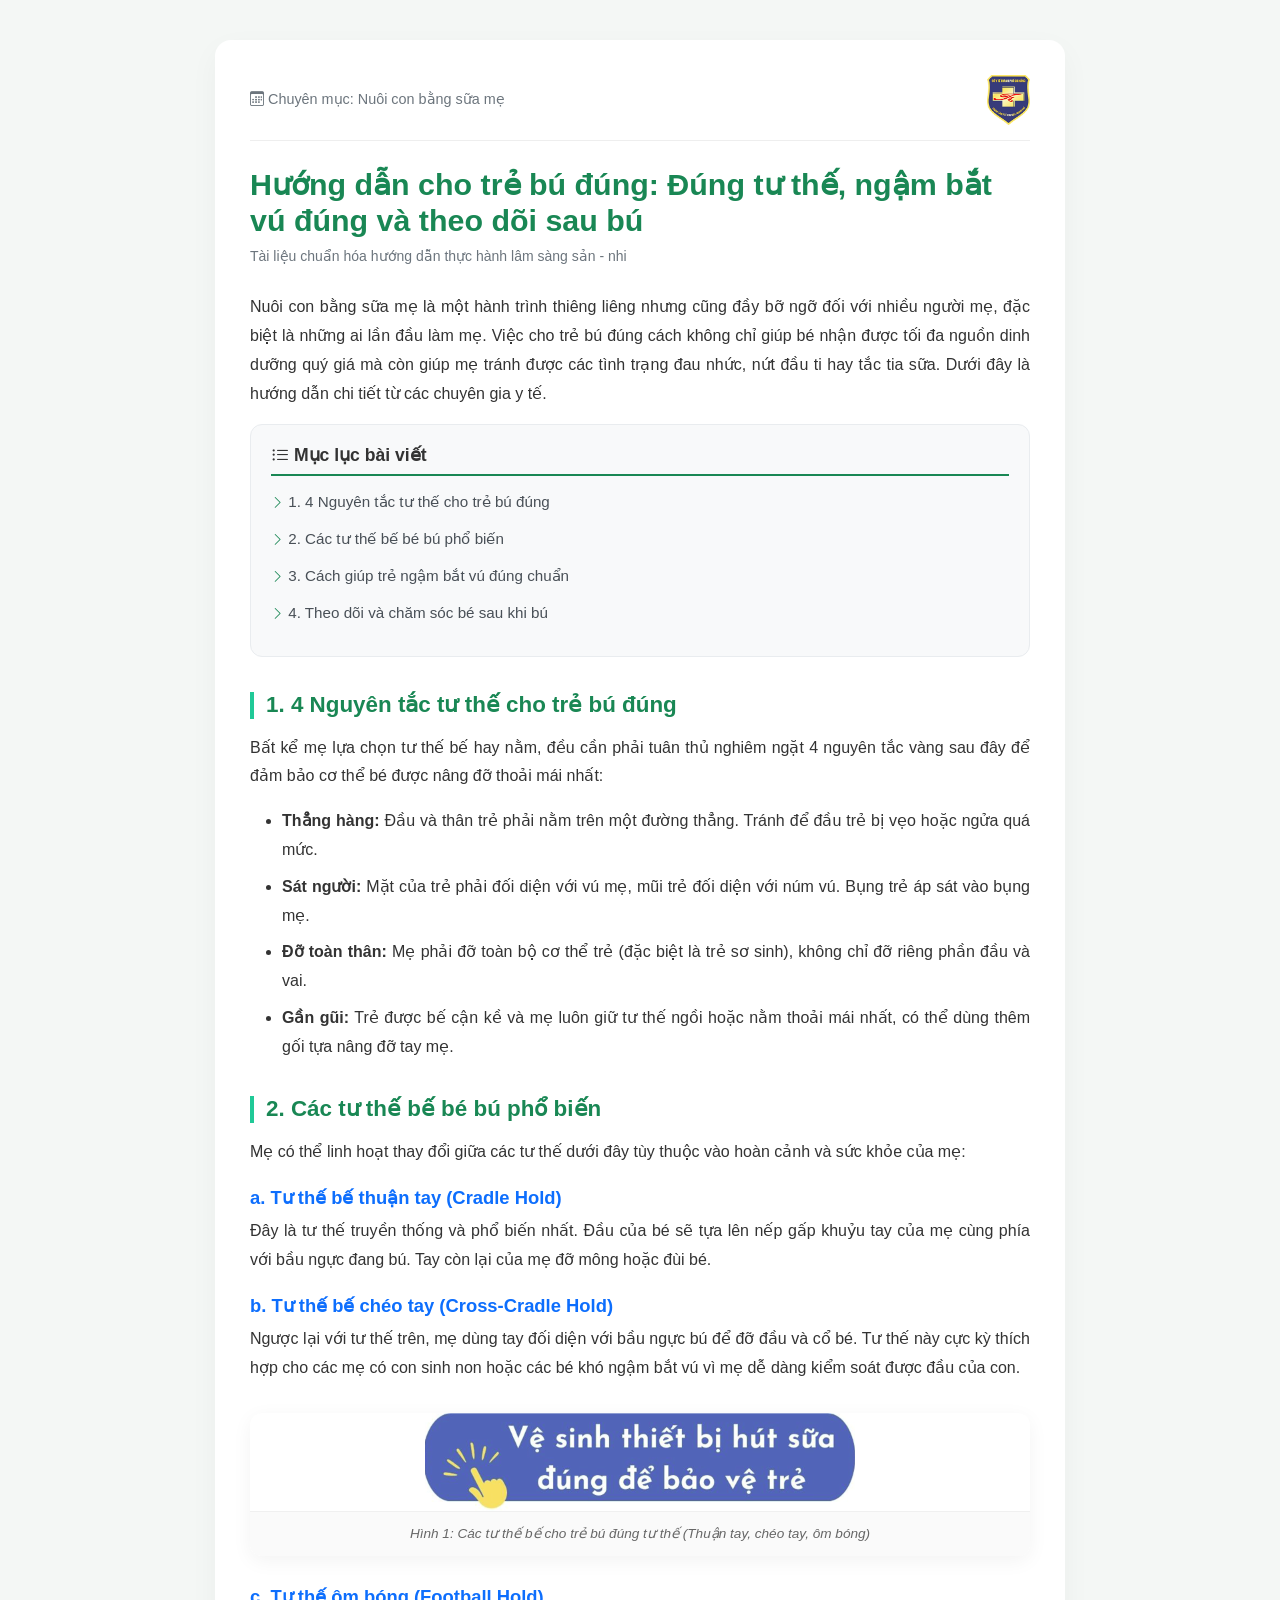
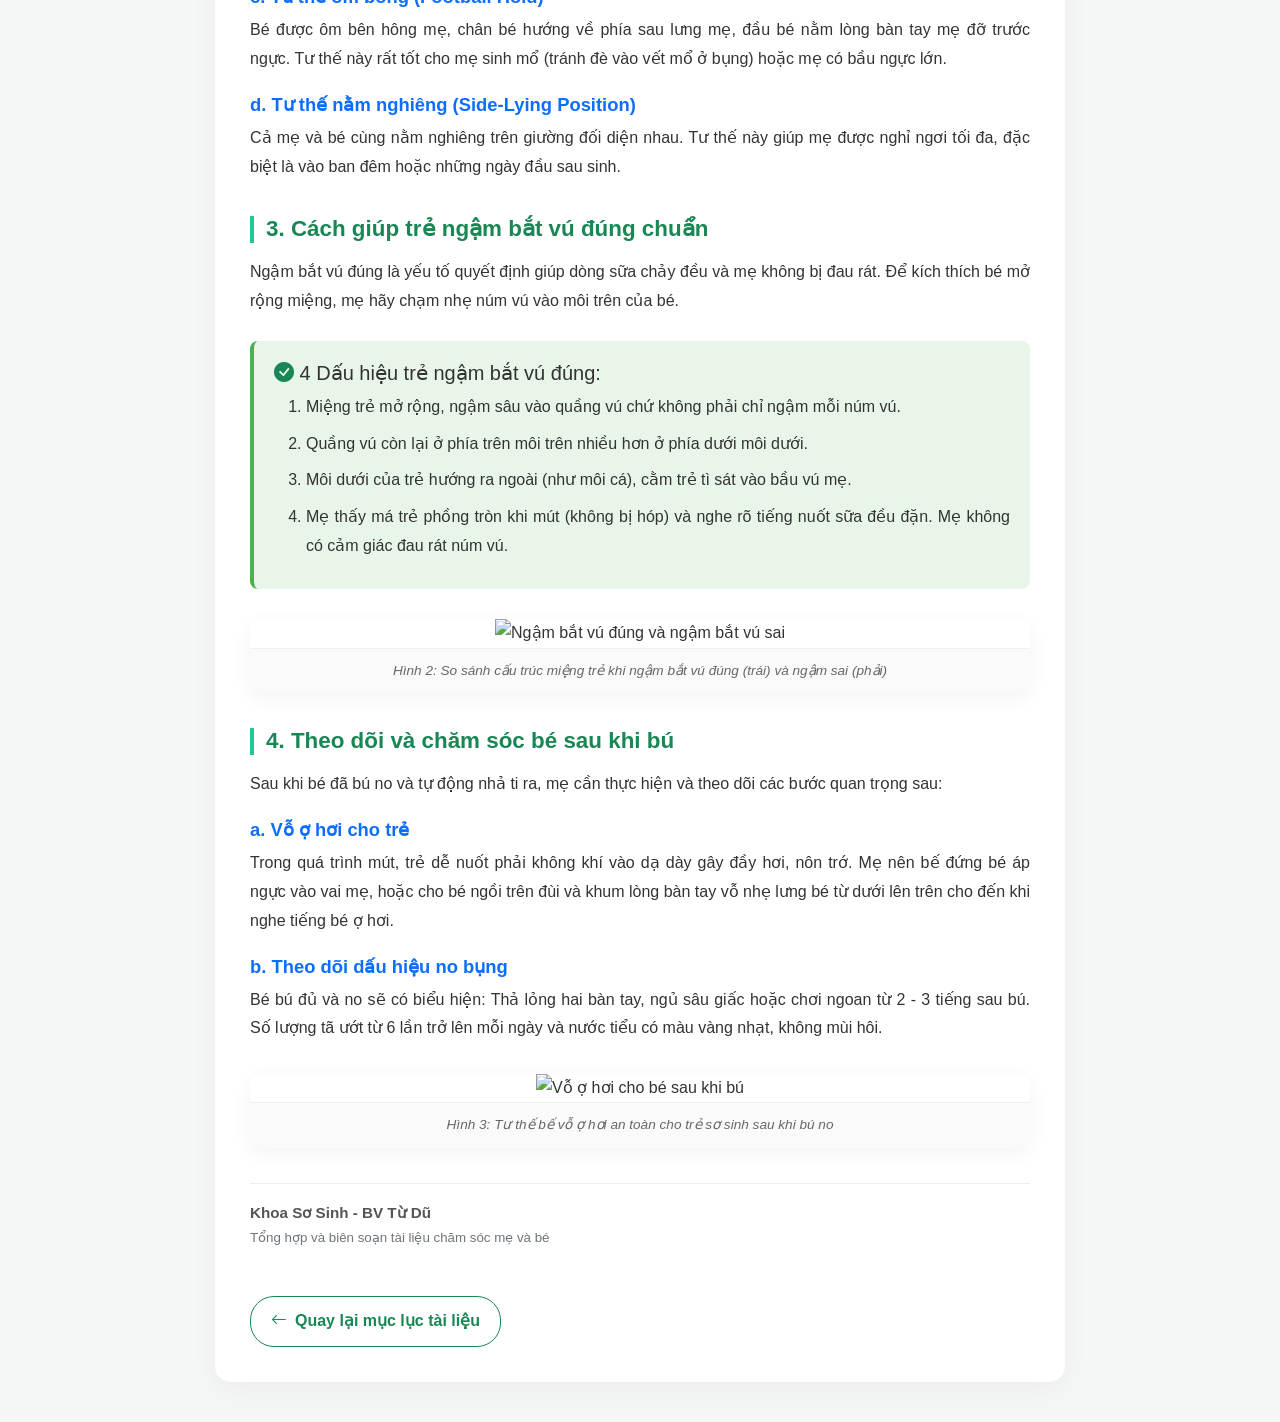
==== huong_dan_cho_be_bu_dung_tu_the.html @ 4e61cb0b "Add files via upload" ====
<!DOCTYPE html>
<html lang="vi">
<head>
    <meta charset="UTF-8">
    <meta name="viewport" content="width=device-width, initial-scale=1.0">
    <title>Hướng dẫn cho trẻ bú đúng: Tư thế, Ngậm bắt vú và Theo dõi sau bú</title>
    <link rel="stylesheet" href="assets/css/bootstrap.min.css">
    <link rel="stylesheet" href="https://cdn.jsdelivr.net/npm/bootstrap-icons@1.11.0/font/bootstrap-icons.css">
    <style>
        /* Hiệu ứng cuộn mượt mà toàn trang */
        html {
            scroll-behavior: smooth;
        }
        
        body { 
            font-family: 'Segoe UI', Tahoma, Geneva, Verdana, sans-serif; 
            line-height: 1.8; 
            color: #333; 
            background-color: #f4f7f5; 
        }

        /* Khung bài viết với hiệu ứng xuất hiện nhẹ nhàng khi tải trang */
        .article-container { 
            max-width: 850px; 
            margin: 40px auto; 
            background: #fff; 
            padding: 35px; 
            border-radius: 16px; 
            box-shadow: 0 10px 30px rgba(0,0,0,0.04); 
            animation: fadeInUp 0.8s ease-in-out;
        }

        /* Logic hiển thị Logo */
        .brand-header {
            display: flex;
            align-items: center;
            justify-content: space-between;
            margin-bottom: 25px;
            padding-bottom: 15px;
            border-bottom: 1px solid #eee;
        }
        .brand-logo {
            height: 50px; /* Định kích thước chuẩn cho logo */
            width: auto;
            object-fit: contain;
            transition: transform 0.3s ease;
        }
        .brand-logo:hover {
            transform: scale(1.05); /* Hiệu ứng phóng to nhẹ khi di chuột vào logo */
        }
        .date { 
            color: #6c757d; 
            font-size: 0.9rem; 
            margin-bottom: 0;
        }
        
        h1 { color: #198754; font-size: 1.9rem; font-weight: 700; margin-bottom: 5px; }
        
        /* Khối mục lục tối giản */
        .table-of-contents { 
            background-color: #f8f9fa; 
            border: 1px solid #e9ecef; 
            border-radius: 12px; 
            padding: 20px; 
            margin-bottom: 30px; 
            transition: all 0.3s ease;
        }
        .table-of-contents:hover {
            box-shadow: 0 5px 15px rgba(0,0,0,0.02);
            border-color: #198754;
        }
        .table-of-contents h4 { color: #333; font-size: 1.1rem; font-weight: bold; border-bottom: 2px solid #198754; padding-bottom: 8px; margin-bottom: 12px; }
        .table-of-contents ul { list-style-type: none; padding-left: 0; margin-bottom: 0; }
        .table-of-contents li { margin-bottom: 8px; }
        .table-of-contents a { 
            color: #495057; 
            text-decoration: none; 
            display: inline-block;
            transition: all 0.2s ease; 
            font-size: 0.95rem; 
        }
        /* Hiệu ứng khi di chuột vào mục lục */
        .table-of-contents a:hover { 
            color: #198754; 
            transform: translateX(5px); 
        }
        
        h2 { color: #198754; font-size: 1.4rem; font-weight: 600; margin-top: 35px; margin-bottom: 15px; border-left: 4px solid #20c997; padding-left: 12px; }
        h3 { color: #0d6efd; font-size: 1.15rem; font-weight: 600; margin-top: 20px; }
        p, li { text-align: justify; }
        ul, ol { margin-bottom: 20px; }
        li { margin-bottom: 8px; }
        
        /* Khung chứa ảnh mượt mà */
        .img-container { 
            text-align: center; 
            margin: 30px 0; 
            overflow: hidden;
            border-radius: 12px;
            box-shadow: 0 5px 20px rgba(0,0,0,0.05);
            background: #fff;
        }
        .img-container img { 
            max-width: 100%; 
            height: auto; 
            transition: transform 0.5s ease;
        }
        /* Hiệu ứng zoom ảnh mượt (Ken Burns nhẹ) khi rê chuột */
        .img-container:hover img {
            transform: scale(1.03);
        }
        .img-caption { 
            font-size: 0.85rem; 
            color: #666; 
            font-style: italic; 
            padding: 10px 15px;
            background: #fafafa;
            border-top: 1px solid #f0f0f0;
        }
        
        .highlight-box { 
            background-color: #e8f5e9; 
            border-left: 4px solid #4caf50; 
            padding: 20px; 
            border-radius: 8px; 
            margin: 25px 0; 
        }
        .author-text { text-align: right; font-weight: bold; color: #555; margin-top: 35px; font-size: 0.95rem; border-top: 1px solid #eee; padding-top: 15px; }
        
        .btn-back { 
            display: inline-flex; 
            align-items: center; 
            gap: 8px; 
            color: #198754; 
            text-decoration: none; 
            font-weight: 600; 
            margin-top: 30px; 
            padding: 10px 20px; 
            border: 1px solid #198754; 
            border-radius: 24px; 
            transition: all 0.3s ease; 
        }
        .btn-back:hover { 
            background-color: #198754; 
            color: #fff; 
            box-shadow: 0 4px 12px rgba(25, 135, 84, 0.2);
        }

        /* Định nghĩa hiệu ứng Fade In khi tải trang */
        @keyframes fadeInUp {
            from {
                opacity: 0;
                transform: translateY(20px);
            }
            to {
                opacity: 1;
                transform: translateY(0);
            }
        }

        /* Lớp CSS phục vụ hiệu ứng cuộn xuất hiện (Scroll-reveal) */
        .reveal {
            opacity: 0;
            transform: translateY(30px);
            transition: all 0.8s ease;
        }
        .reveal.active {
            opacity: 1;
            transform: translateY(0);
        }
    </style>
</head>
<body>

    <div class="container">
        <div class="article-container">
            
            <div class="brand-header">
                <div class="date"><i class="bi bi-calendar3"></i> Chuyên mục: Nuôi con bằng sữa mẹ</div>
                <img src="image/logo.png" alt="Logo" class="brand-logo">
            </div>

            <h1>Hướng dẫn cho trẻ bú đúng: Đúng tư thế, ngậm bắt vú đúng và theo dõi sau bú</h1>
            <p class="text-muted small mb-4">Tài liệu chuẩn hóa hướng dẫn thực hành lâm sàng sản - nhi</p>

            <p>Nuôi con bằng sữa mẹ là một hành trình thiêng liêng nhưng cũng đầy bỡ ngỡ đối với nhiều người mẹ, đặc biệt là những ai lần đầu làm mẹ. Việc cho trẻ bú đúng cách không chỉ giúp bé nhận được tối đa nguồn dinh dưỡng quý giá mà còn giúp mẹ tránh được các tình trạng đau nhức, nứt đầu ti hay tắc tia sữa. Dưới đây là hướng dẫn chi tiết từ các chuyên gia y tế.</p>

            <div class="table-of-contents">
                <h4><i class="bi bi-list-ul"></i> Mục lục bài viết</h4>
                <ul>
                    <li><a href="#dung-tu-the"><i class="bi bi-chevron-right text-success small"></i> 1. 4 Nguyên tắc tư thế cho trẻ bú đúng</a></li>
                    <li><a href="#cac-tu-the-pho-bien"><i class="bi bi-chevron-right text-success small"></i> 2. Các tư thế bế bé bú phổ biến</a></li>
                    <li><a href="#ngam-bat-vu"><i class="bi bi-chevron-right text-success small"></i> 3. Cách giúp trẻ ngậm bắt vú đúng chuẩn</a></li>
                    <li><a href="#theo-doi-sau-bu"><i class="bi bi-chevron-right text-success small"></i> 4. Theo dõi và chăm sóc bé sau khi bú</a></li>
                </ul>
            </div>

            <div class="reveal">
                <h2 id="dung-tu-the">1. 4 Nguyên tắc tư thế cho trẻ bú đúng</h2>
                <p>Bất kể mẹ lựa chọn tư thế bế hay nằm, đều cần phải tuân thủ nghiêm ngặt 4 nguyên tắc vàng sau đây để đảm bảo cơ thể bé được nâng đỡ thoải mái nhất:</p>
                <ul>
                    <li><strong>Thẳng hàng:</strong> Đầu và thân trẻ phải nằm trên một đường thẳng. Tránh để đầu trẻ bị vẹo hoặc ngửa quá mức.</li>
                    <li><strong>Sát người:</strong> Mặt của trẻ phải đối diện với vú mẹ, mũi trẻ đối diện với núm vú. Bụng trẻ áp sát vào bụng mẹ.</li>
                    <li><strong>Đỡ toàn thân:</strong> Mẹ phải đỡ toàn bộ cơ thể trẻ (đặc biệt là trẻ sơ sinh), không chỉ đỡ riêng phần đầu và vai.</li>
                    <li><strong>Gần gũi:</strong> Trẻ được bế cận kề và mẹ luôn giữ tư thế ngồi hoặc nằm thoải mái nhất, có thể dùng thêm gối tựa nâng đỡ tay mẹ.</li>
                </ul>
            </div>

            <div class="reveal">
                <h2 id="cac-tu-the-pho-bien">2. Các tư thế bế bé bú phổ biến</h2>
                <p>Mẹ có thể linh hoạt thay đổi giữa các tư thế dưới đây tùy thuộc vào hoàn cảnh và sức khỏe của mẹ:</p>
                
                <h3>a. Tư thế bế thuận tay (Cradle Hold)</h3>
                <p>Đây là tư thế truyền thống và phổ biến nhất. Đầu của bé sẽ tựa lên nếp gấp khuỷu tay của mẹ cùng phía với bầu ngực đang bú. Tay còn lại của mẹ đỡ mông hoặc đùi bé.</p>

                <h3>b. Tư thế bế chéo tay (Cross-Cradle Hold)</h3>
                <p>Ngược lại với tư thế trên, mẹ dùng tay đối diện với bầu ngực bú để đỡ đầu và cổ bé. Tư thế này cực kỳ thích hợp cho các mẹ có con sinh non hoặc các bé khó ngậm bắt vú vì mẹ dễ dàng kiểm soát được đầu của con.</p>
            </div>

            <div class="img-container reveal">
                <img src="image/img-14.jpg" alt="Các tư thế cho bé bú đúng cách">
                <div class="img-caption">Hình 1: Các tư thế bế cho trẻ bú đúng tư thế (Thuận tay, chéo tay, ôm bóng)</div>
            </div>

            <div class="reveal">
                <h3>c. Tư thế ôm bóng (Football Hold)</h3>
                <p>Bé được ôm bên hông mẹ, chân bé hướng về phía sau lưng mẹ, đầu bé nằm lòng bàn tay mẹ đỡ trước ngực. Tư thế này rất tốt cho mẹ sinh mổ (tránh đè vào vết mổ ở bụng) hoặc mẹ có bầu ngực lớn.</p>

                <h3>d. Tư thế nằm nghiêng (Side-Lying Position)</h3>
                <p>Cả mẹ và bé cùng nằm nghiêng trên giường đối diện nhau. Tư thế này giúp mẹ được nghỉ ngơi tối đa, đặc biệt là vào ban đêm hoặc những ngày đầu sau sinh.</p>
            </div>


            <div class="reveal">
                <h2 id="ngam-bat-vu">3. Cách giúp trẻ ngậm bắt vú đúng chuẩn</h2>
                <p>Ngậm bắt vú đúng là yếu tố quyết định giúp dòng sữa chảy đều và mẹ không bị đau rát. Để kích thích bé mở rộng miệng, mẹ hãy chạm nhẹ núm vú vào môi trên của bé.</p>
                
                <div class="highlight-box">
                    <h5><i class="bi bi-check-circle-fill text-success"></i> 4 Dấu hiệu trẻ ngậm bắt vú đúng:</h5>
                    <ol class="mb-0">
                        <li>Miệng trẻ mở rộng, ngậm sâu vào quầng vú chứ không phải chỉ ngậm mỗi núm vú.</li>
                        <li>Quầng vú còn lại ở phía trên môi trên nhiều hơn ở phía dưới môi dưới.</li>
                        <li>Môi dưới của trẻ hướng ra ngoài (như môi cá), cằm trẻ tì sát vào bầu vú mẹ.</li>
                        <li>Mẹ thấy má trẻ phồng tròn khi mút (không bị hóp) và nghe rõ tiếng nuốt sữa đều đặn. Mẹ không có cảm giác đau rát núm vú.</li>
                    </ol>
                </div>
            </div>

            <div class="img-container reveal">
                <img src="image/img-15.jpg" alt="Ngậm bắt vú đúng và ngậm bắt vú sai">
                <div class="img-caption">Hình 2: So sánh cấu trúc miệng trẻ khi ngậm bắt vú đúng (trái) và ngậm sai (phải)</div>
            </div>


            <div class="reveal">
                <h2 id="theo-doi-sau-bu">4. Theo dõi và chăm sóc bé sau khi bú</h2>
                <p>Sau khi bé đã bú no và tự động nhả ti ra, mẹ cần thực hiện và theo dõi các bước quan trọng sau:</p>
                
                <h3>a. Vỗ ợ hơi cho trẻ</h3>
                <p>Trong quá trình mút, trẻ dễ nuốt phải không khí vào dạ dày gây đầy hơi, nôn trớ. Mẹ nên bế đứng bé áp ngực vào vai mẹ, hoặc cho bé ngồi trên đùi và khum lòng bàn tay vỗ nhẹ lưng bé từ dưới lên trên cho đến khi nghe tiếng bé ợ hơi.</p>

                <h3>b. Theo dõi dấu hiệu no bụng</h3>
                <p>Bé bú đủ và no sẽ có biểu hiện: Thả lỏng hai bàn tay, ngủ sâu giấc hoặc chơi ngoan từ 2 - 3 tiếng sau bú. Số lượng tã ướt từ 6 lần trở lên mỗi ngày và nước tiểu có màu vàng nhạt, không mùi hôi.</p>
            </div>

            <div class="img-container reveal">
                <img src="image/img-16.jpg" alt="Vỗ ợ hơi cho bé sau khi bú">
                <div class="img-caption">Hình 3: Tư thế bế vỗ ợ hơi an toàn cho trẻ sơ sinh sau khi bú no</div>
            </div>

            <div class="author-text reveal">
                <p class="mb-0">Khoa Sơ Sinh - BV Từ Dũ</p>
                <p class="text-muted small fw-normal">Tổng hợp và biên soạn tài liệu chăm sóc mẹ và bé</p>
            </div>

            <div class="reveal">
                <a href="index.html" class="btn-back">
                    <i class="bi bi-arrow-left"></i> Quay lại mục lục tài liệu
                </a>
            </div>

        </div>
    </div>

    <script src="assets/js/bootstrap.bundle.min.js"></script>
    
    <script>
        document.addEventListener("DOMContentLoaded", function() {
            // Hàm xử lý kiểm tra vị trí để kích hoạt hiệu ứng Reveal khi cuộn
            function revealOnScroll() {
                var reveals = document.querySelectorAll(".reveal");
                for (var i = 0; i < reveals.length; i++) {
                    var windowHeight = window.innerHeight;
                    var elementTop = reveals[i].getBoundingClientRect().top;
                    var elementVisible = 100; // Khoảng cách pixel kích hoạt hiệu ứng sớm trước khi cuộn đến

                    if (elementTop < windowHeight - elementVisible) {
                        reveals[i].classList.add("active");
                    }
                }
            }

            // Đăng ký sự kiện cuộn màn hình
            window.addEventListener("scroll", revealOnScroll);
            
            // Kích hoạt chạy lần đầu để hiển thị phần nội dung trên cùng luôn mà không cần cuộn
            revealOnScroll();
        });
    </script>
</body>
</html>
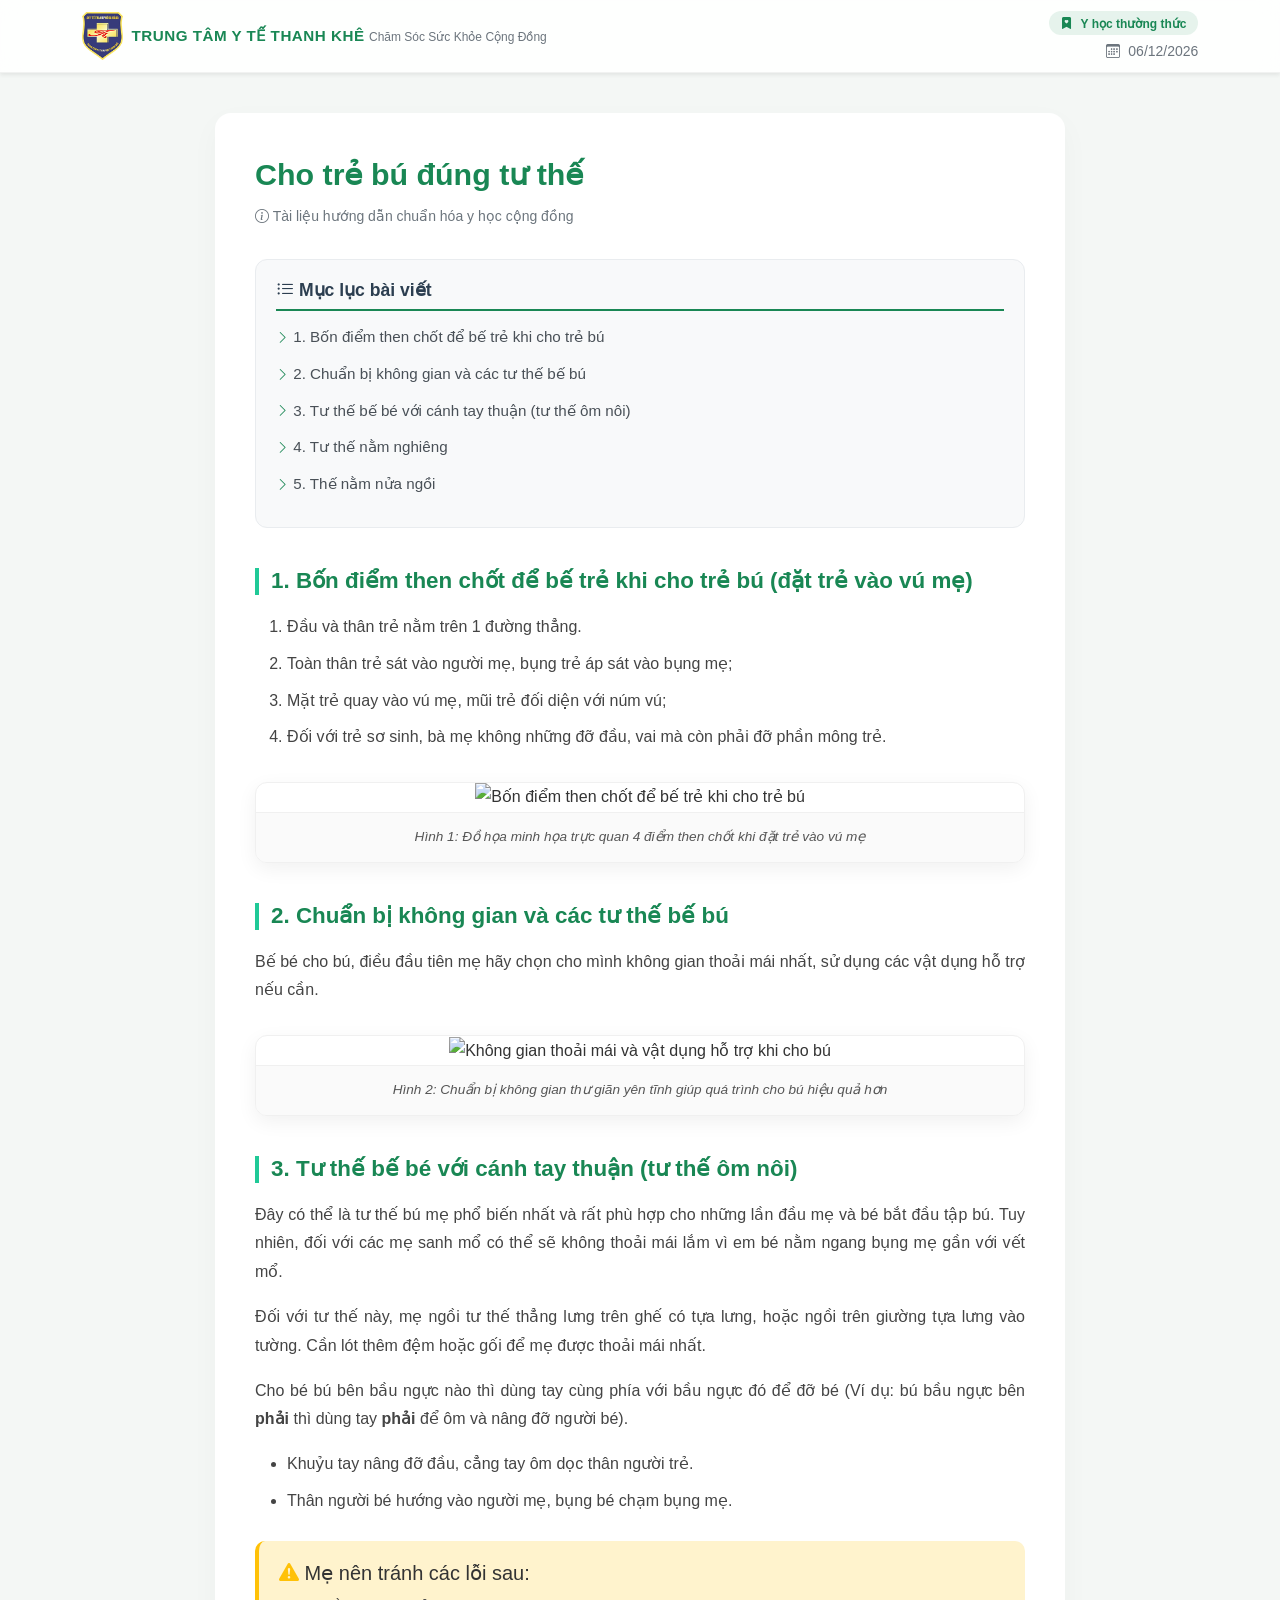
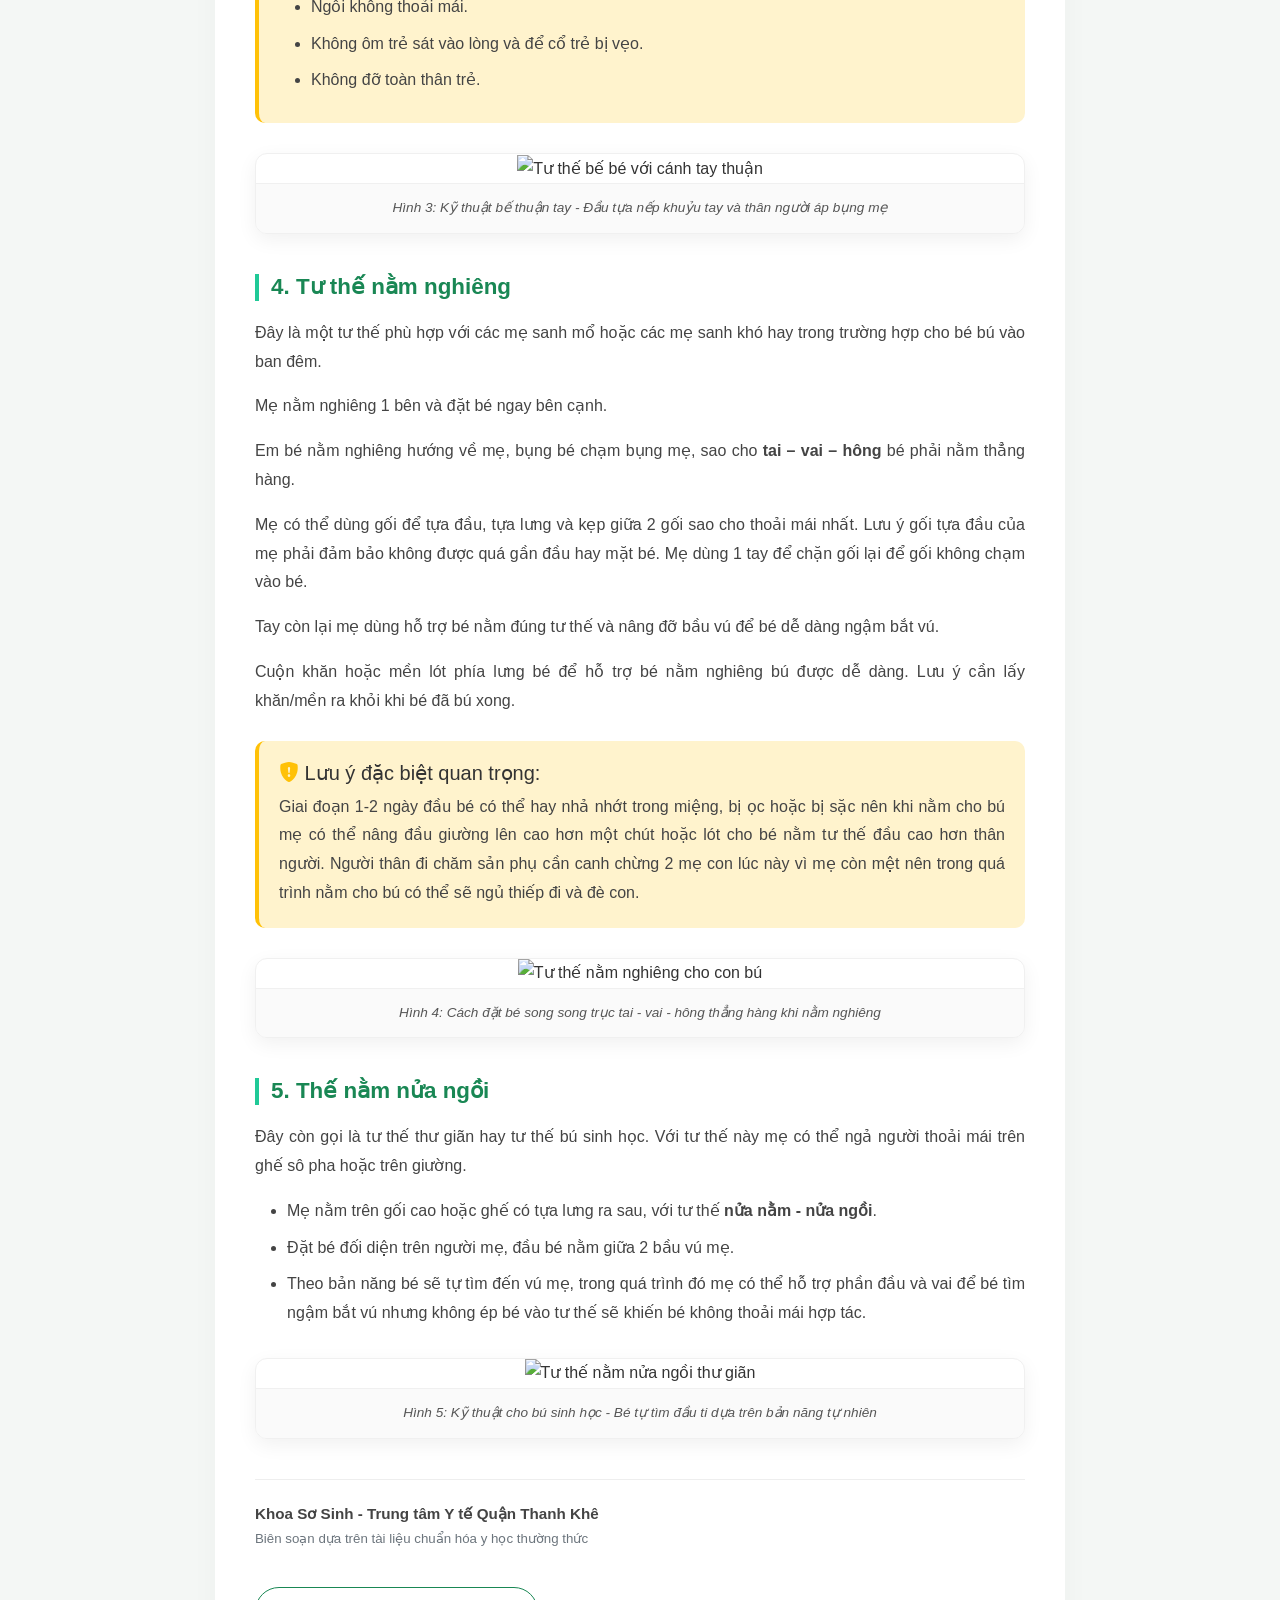
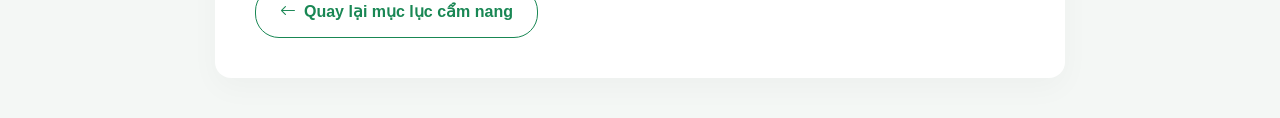
==== commit 7d4bce21: "xxx" ====
--- a/huong_dan_cho_be_bu_dung_tu_the.html
+++ b/huong_dan_cho_be_bu_dung_tu_the.html
@@ -19,57 +19,96 @@
             background-color: #f4f7f5; 
         }
 
-        /* Khung bài viết với hiệu ứng xuất hiện nhẹ nhàng khi tải trang */
+        /* --- CẤU HÌNH HEADER TOP PAGE UYỂN CHUYỂN --- */
+        .custom-header {
+            background-color: rgba(255, 255, 255, 0.9);
+            backdrop-filter: blur(10px);
+            -webkit-backdrop-filter: blur(10px);
+            border-bottom: 1px solid rgba(0, 0, 0, 0.05);
+            z-index: 1020;
+            transition: all 0.3s cubic-bezier(0.25, 0.8, 0.25, 1);
+        }
+
+        .custom-header.scrolled {
+            padding-top: 2px !important;
+            padding-bottom: 2px !important;
+            box-shadow: 0 4px 20px rgba(0, 0, 0, 0.08) !important;
+            background-color: rgba(255, 255, 255, 0.95);
+        }
+
+        .reading-progress-bar {
+            position: absolute;
+            bottom: 0;
+            left: 0;
+            height: 3px;
+            background: linear-gradient(90deg, #20c997, #198754);
+            width: 0%;
+            transition: width 0.1s linear;
+        }
+
+        .main-logo-top {
+            height: 48px;
+            width: auto;
+            object-fit: contain;
+            transition: all 0.4s cubic-bezier(0.175, 0.885, 0.32, 1.275);
+        }
+
+        .main-logo-top:hover {
+            transform: scale(1.08) rotate(3deg);
+        }
+
+        .brand-text-group {
+            display: flex;
+            flex-direction: column;
+            line-height: 1.2;
+        }
+
+        .brand-title-top {
+            font-size: 0.95rem;
+            font-weight: 700;
+            color: #198754;
+            letter-spacing: 0.5px;
+        }
+
+        .brand-subtitle-top {
+            font-size: 0.75rem;
+            color: #6c757d;
+        }
+
+        .bg-success-soft {
+            background-color: rgba(25, 135, 84, 0.1);
+            font-weight: 600;
+            padding: 6px 12px;
+            border-radius: 30px;
+        }
+
+        /* --- KHUNG BÀI VIẾT CHÍNH --- */
         .article-container { 
             max-width: 850px; 
             margin: 40px auto; 
             background: #fff; 
-            padding: 35px; 
+            padding: 40px; 
             border-radius: 16px; 
-            box-shadow: 0 10px 30px rgba(0,0,0,0.04); 
+            box-shadow: 0 10px 30px rgba(0,0,0,0.03); 
             animation: fadeInUp 0.8s ease-in-out;
         }
-
-        /* Logic hiển thị Logo */
-        .brand-header {
-            display: flex;
-            align-items: center;
-            justify-content: space-between;
-            margin-bottom: 25px;
-            padding-bottom: 15px;
-            border-bottom: 1px solid #eee;
-        }
-        .brand-logo {
-            height: 50px; /* Định kích thước chuẩn cho logo */
-            width: auto;
-            object-fit: contain;
-            transition: transform 0.3s ease;
-        }
-        .brand-logo:hover {
-            transform: scale(1.05); /* Hiệu ứng phóng to nhẹ khi di chuột vào logo */
-        }
-        .date { 
-            color: #6c757d; 
-            font-size: 0.9rem; 
-            margin-bottom: 0;
-        }
-        
-        h1 { color: #198754; font-size: 1.9rem; font-weight: 700; margin-bottom: 5px; }
-        
-        /* Khối mục lục tối giản */
+        
+        h1 { color: #198754; font-size: 1.9rem; font-weight: 700; margin-bottom: 8px; line-height: 1.4; }
+        
+        /* Khung mục lục (TOC) tinh tế */
         .table-of-contents { 
             background-color: #f8f9fa; 
             border: 1px solid #e9ecef; 
             border-radius: 12px; 
             padding: 20px; 
-            margin-bottom: 30px; 
+            margin: 30px 0; 
             transition: all 0.3s ease;
         }
         .table-of-contents:hover {
-            box-shadow: 0 5px 15px rgba(0,0,0,0.02);
             border-color: #198754;
-        }
-        .table-of-contents h4 { color: #333; font-size: 1.1rem; font-weight: bold; border-bottom: 2px solid #198754; padding-bottom: 8px; margin-bottom: 12px; }
+            box-shadow: 0 5px 15px rgba(25, 135, 84, 0.05);
+        }
+        .table-of-contents h4 { color: #2c3e50; font-size: 1.1rem; font-weight: 700; border-bottom: 2px solid #198754; padding-bottom: 8px; margin-bottom: 12px; }
         .table-of-contents ul { list-style-type: none; padding-left: 0; margin-bottom: 0; }
         .table-of-contents li { margin-bottom: 8px; }
         .table-of-contents a { 
@@ -79,53 +118,54 @@
             transition: all 0.2s ease; 
             font-size: 0.95rem; 
         }
-        /* Hiệu ứng khi di chuột vào mục lục */
         .table-of-contents a:hover { 
             color: #198754; 
             transform: translateX(5px); 
         }
         
-        h2 { color: #198754; font-size: 1.4rem; font-weight: 600; margin-top: 35px; margin-bottom: 15px; border-left: 4px solid #20c997; padding-left: 12px; }
-        h3 { color: #0d6efd; font-size: 1.15rem; font-weight: 600; margin-top: 20px; }
-        p, li { text-align: justify; }
+        h2 { color: #198754; font-size: 1.4rem; font-weight: 600; margin-top: 40px; margin-bottom: 18px; border-left: 4px solid #20c997; padding-left: 12px; }
+        h3 { color: #0d6efd; font-size: 1.15rem; font-weight: 600; margin-top: 25px; margin-bottom: 12px; }
+        p, li { text-align: justify; color: #444; }
         ul, ol { margin-bottom: 20px; }
         li { margin-bottom: 8px; }
         
-        /* Khung chứa ảnh mượt mà */
+        /* --- ĐỊNH DẠNG KHUNG ẢNH MINH HỌA HOÀN CHỈNH --- */
         .img-container { 
             text-align: center; 
             margin: 30px 0; 
             overflow: hidden;
             border-radius: 12px;
-            box-shadow: 0 5px 20px rgba(0,0,0,0.05);
+            box-shadow: 0 6px 20px rgba(0,0,0,0.06);
             background: #fff;
+            border: 1px solid #f0f0f0;
         }
         .img-container img { 
             max-width: 100%; 
             height: auto; 
-            transition: transform 0.5s ease;
-        }
-        /* Hiệu ứng zoom ảnh mượt (Ken Burns nhẹ) khi rê chuột */
+            transition: transform 0.4s cubic-bezier(0.25, 1, 0.5, 1);
+        }
         .img-container:hover img {
-            transform: scale(1.03);
+            transform: scale(1.02);
         }
         .img-caption { 
             font-size: 0.85rem; 
-            color: #666; 
+            color: #555; 
             font-style: italic; 
-            padding: 10px 15px;
+            padding: 12px 15px;
             background: #fafafa;
             border-top: 1px solid #f0f0f0;
-        }
-        
-        .highlight-box { 
-            background-color: #e8f5e9; 
-            border-left: 4px solid #4caf50; 
-            padding: 20px; 
-            border-radius: 8px; 
-            margin: 25px 0; 
-        }
-        .author-text { text-align: right; font-weight: bold; color: #555; margin-top: 35px; font-size: 0.95rem; border-top: 1px solid #eee; padding-top: 15px; }
+            font-weight: 500;
+        }
+        
+        /* Khung hộp ghi chú / lưu ý an toàn */
+        .danger-box {
+            background-color: #fff3cd;
+            border-left: 4px solid #ffc107;
+            padding: 20px;
+            border-radius: 10px;
+            margin: 25px 0;
+        }
+        .author-text { text-align: right; font-weight: bold; color: #555; margin-top: 40px; font-size: 0.95rem; border-top: 1px solid #eee; padding-top: 20px; }
         
         .btn-back { 
             display: inline-flex; 
@@ -134,8 +174,8 @@
             color: #198754; 
             text-decoration: none; 
             font-weight: 600; 
-            margin-top: 30px; 
-            padding: 10px 20px; 
+            margin-top: 20px; 
+            padding: 10px 24px; 
             border: 1px solid #198754; 
             border-radius: 24px; 
             transition: all 0.3s ease; 
@@ -143,26 +183,23 @@
         .btn-back:hover { 
             background-color: #198754; 
             color: #fff; 
-            box-shadow: 0 4px 12px rgba(25, 135, 84, 0.2);
-        }
-
-        /* Định nghĩa hiệu ứng Fade In khi tải trang */
+            box-shadow: 0 4px 12px rgba(25, 135, 84, 0.15);
+        }
+
+        /* --- HIỆU ỨNG CHUYỂN ĐỘNG (SCROLL REVEAL) --- */
         @keyframes fadeInUp {
-            from {
-                opacity: 0;
-                transform: translateY(20px);
-            }
-            to {
-                opacity: 1;
-                transform: translateY(0);
-            }
-        }
-
-        /* Lớp CSS phục vụ hiệu ứng cuộn xuất hiện (Scroll-reveal) */
+            from { opacity: 0; transform: translateY(25px); }
+            to { opacity: 1; transform: translateY(0); }
+        }
+        .animate-fade-left { animation: fadeLeftIn 0.8s ease forwards; }
+        .animate-fade-right { animation: fadeRightIn 0.8s ease forwards; }
+        @keyframes fadeLeftIn { from { opacity: 0; transform: translateX(-25px); } to { opacity: 1; transform: translateX(0); } }
+        @keyframes fadeRightIn { from { opacity: 0; transform: translateX(25px); } to { opacity: 1; transform: translateX(0); } }
+
         .reveal {
             opacity: 0;
-            transform: translateY(30px);
-            transition: all 0.8s ease;
+            transform: translateY(25px);
+            transition: all 0.7s cubic-bezier(0.25, 1, 0.5, 1);
         }
         .reveal.active {
             opacity: 1;
@@ -172,110 +209,142 @@
 </head>
 <body>
 
+    <header class="custom-header shadow-sm sticky-top">
+        <div class="reading-progress-bar" id="readingProgress"></div>
+        <div class="container d-flex align-items-center justify-content-between py-2">
+            
+            <div class="header-brand d-flex align-items-center animate-fade-left">
+                <a href="index.html" class="d-flex align-items-center text-decoration-none">
+                    <img src="image/logo.png" alt="Logo" class="main-logo-top me-2">
+                    <div class="brand-text-group d-none d-sm-block">
+                        <span class="brand-title-top">TRUNG TÂM Y TẾ THANH KHÊ</span>
+                        <span class="brand-subtitle-top">Chăm Sóc Sức Khỏe Cộng Đồng</span>
+                    </div>
+                </a>
+            </div>
+
+            <div class="header-meta text-end animate-fade-right">
+                <span class="badge bg-success-soft text-success mb-1">
+                    <i class="bi bi-bookmark-heart-fill me-1"></i> Y học thường thức
+                </span>
+                <div class="text-muted small">
+                    <i class="bi bi-calendar3 me-1"></i> <span id="currentDate">--/--/----</span>
+                </div>
+            </div>
+
+        </div>
+    </header>
+
     <div class="container">
         <div class="article-container">
             
-            <div class="brand-header">
-                <div class="date"><i class="bi bi-calendar3"></i> Chuyên mục: Nuôi con bằng sữa mẹ</div>
-                <img src="image/logo.png" alt="Logo" class="brand-logo">
-            </div>
-
-            <h1>Hướng dẫn cho trẻ bú đúng: Đúng tư thế, ngậm bắt vú đúng và theo dõi sau bú</h1>
-            <p class="text-muted small mb-4">Tài liệu chuẩn hóa hướng dẫn thực hành lâm sàng sản - nhi</p>
-
-            <p>Nuôi con bằng sữa mẹ là một hành trình thiêng liêng nhưng cũng đầy bỡ ngỡ đối với nhiều người mẹ, đặc biệt là những ai lần đầu làm mẹ. Việc cho trẻ bú đúng cách không chỉ giúp bé nhận được tối đa nguồn dinh dưỡng quý giá mà còn giúp mẹ tránh được các tình trạng đau nhức, nứt đầu ti hay tắc tia sữa. Dưới đây là hướng dẫn chi tiết từ các chuyên gia y tế.</p>
+            <h1>Cho trẻ bú đúng tư thế</h1>
+            <p class="text-muted small mb-4"><i class="bi bi-info-circle"></i> Tài liệu hướng dẫn chuẩn hóa y học cộng đồng</p>
 
             <div class="table-of-contents">
                 <h4><i class="bi bi-list-ul"></i> Mục lục bài viết</h4>
                 <ul>
-                    <li><a href="#dung-tu-the"><i class="bi bi-chevron-right text-success small"></i> 1. 4 Nguyên tắc tư thế cho trẻ bú đúng</a></li>
-                    <li><a href="#cac-tu-the-pho-bien"><i class="bi bi-chevron-right text-success small"></i> 2. Các tư thế bế bé bú phổ biến</a></li>
-                    <li><a href="#ngam-bat-vu"><i class="bi bi-chevron-right text-success small"></i> 3. Cách giúp trẻ ngậm bắt vú đúng chuẩn</a></li>
-                    <li><a href="#theo-doi-sau-bu"><i class="bi bi-chevron-right text-success small"></i> 4. Theo dõi và chăm sóc bé sau khi bú</a></li>
+                    <li><a href="#bon-diem-then-chot"><i class="bi bi-chevron-right text-success small"></i> 1. Bốn điểm then chốt để bế trẻ khi cho trẻ bú</a></li>
+                    <li><a href="#chuan-bi-khong-gian"><i class="bi bi-chevron-right text-success small"></i> 2. Chuẩn bị không gian và các tư thế bế bú</a></li>
+                    <li><a href="#tu-the-canh-tay-thuan"><i class="bi bi-chevron-right text-success small"></i> 3. Tư thế bế bé với cánh tay thuận (tư thế ôm nôi)</a></li>
+                    <li><a href="#tu-the-nam-nghieng"><i class="bi bi-chevron-right text-success small"></i> 4. Tư thế nằm nghiêng</a></li>
+                    <li><a href="#the-nam-nua-ngoi"><i class="bi bi-chevron-right text-success small"></i> 5. Thế nằm nửa ngồi</a></li>
                 </ul>
             </div>
 
-            <div class="reveal">
-                <h2 id="dung-tu-the">1. 4 Nguyên tắc tư thế cho trẻ bú đúng</h2>
-                <p>Bất kể mẹ lựa chọn tư thế bế hay nằm, đều cần phải tuân thủ nghiêm ngặt 4 nguyên tắc vàng sau đây để đảm bảo cơ thể bé được nâng đỡ thoải mái nhất:</p>
+            <div class="reveal" id="bon-diem-then-chot">
+                <h2>1. Bốn điểm then chốt để bế trẻ khi cho trẻ bú (đặt trẻ vào vú mẹ)</h2>
+                <ol>
+                    <li>Đầu và thân trẻ nằm trên 1 đường thẳng.</li>
+                    <li>Toàn thân trẻ sát vào người mẹ, bụng trẻ áp sát vào bụng mẹ;</li>
+                    <li>Mặt trẻ quay vào vú mẹ, mũi trẻ đối diện với núm vú;</li>
+                    <li>Đối với trẻ sơ sinh, bà mẹ không những đỡ đầu, vai mà còn phải đỡ phần mông trẻ.</li>
+                </ol>
+            </div>
+
+            <div class="img-container reveal">
+                <img src="image/img-15.png" alt="Bốn điểm then chốt để bế trẻ khi cho trẻ bú">
+                <div class="img-caption">Hình 1: Đồ họa minh họa trực quan 4 điểm then chốt khi đặt trẻ vào vú mẹ</div>
+            </div>
+
+            <div class="reveal" id="chuan-bi-khong-gian">
+                <h2>2. Chuẩn bị không gian và các tư thế bế bú</h2>
+                <p>Bế bé cho bú, điều đầu tiên mẹ hãy chọn cho mình không gian thoải mái nhất, sử dụng các vật dụng hỗ trợ nếu cần.</p>
+            </div>
+
+            <div class="img-container reveal">
+                <img src="image/img-16.png" alt="Không gian thoải mái và vật dụng hỗ trợ khi cho bú">
+                <div class="img-caption">Hình 2: Chuẩn bị không gian thư giãn yên tĩnh giúp quá trình cho bú hiệu quả hơn</div>
+            </div>
+
+            <div class="reveal" id="tu-the-canh-tay-thuan">
+                <h2>3. Tư thế bế bé với cánh tay thuận (tư thế ôm nôi)</h2>
+                <p>Đây có thể là tư thế bú mẹ phổ biến nhất và rất phù hợp cho những lần đầu mẹ và bé bắt đầu tập bú. Tuy nhiên, đối với các mẹ sanh mổ có thể sẽ không thoải mái lắm vì em bé nằm ngang bụng mẹ gần với vết mổ.</p>
+                <p>Đối với tư thế này, mẹ ngồi tư thế thẳng lưng trên ghế có tựa lưng, hoặc ngồi trên giường tựa lưng vào tường. Cần lót thêm đệm hoặc gối để mẹ được thoải mái nhất.</p>
+                <p>Cho bé bú bên bầu ngực nào thì dùng tay cùng phía với bầu ngực đó để đỡ bé (Ví dụ: bú bầu ngực bên <strong>phải</strong> thì dùng tay <strong>phải</strong> để ôm và nâng đỡ người bé).</p>
                 <ul>
-                    <li><strong>Thẳng hàng:</strong> Đầu và thân trẻ phải nằm trên một đường thẳng. Tránh để đầu trẻ bị vẹo hoặc ngửa quá mức.</li>
-                    <li><strong>Sát người:</strong> Mặt của trẻ phải đối diện với vú mẹ, mũi trẻ đối diện với núm vú. Bụng trẻ áp sát vào bụng mẹ.</li>
-                    <li><strong>Đỡ toàn thân:</strong> Mẹ phải đỡ toàn bộ cơ thể trẻ (đặc biệt là trẻ sơ sinh), không chỉ đỡ riêng phần đầu và vai.</li>
-                    <li><strong>Gần gũi:</strong> Trẻ được bế cận kề và mẹ luôn giữ tư thế ngồi hoặc nằm thoải mái nhất, có thể dùng thêm gối tựa nâng đỡ tay mẹ.</li>
+                    <li>Khuỷu tay nâng đỡ đầu, cẳng tay ôm dọc thân người trẻ.</li>
+                    <li>Thân người bé hướng vào người mẹ, bụng bé chạm bụng mẹ.</li>
                 </ul>
-            </div>
-
-            <div class="reveal">
-                <h2 id="cac-tu-the-pho-bien">2. Các tư thế bế bé bú phổ biến</h2>
-                <p>Mẹ có thể linh hoạt thay đổi giữa các tư thế dưới đây tùy thuộc vào hoàn cảnh và sức khỏe của mẹ:</p>
-                
-                <h3>a. Tư thế bế thuận tay (Cradle Hold)</h3>
-                <p>Đây là tư thế truyền thống và phổ biến nhất. Đầu của bé sẽ tựa lên nếp gấp khuỷu tay của mẹ cùng phía với bầu ngực đang bú. Tay còn lại của mẹ đỡ mông hoặc đùi bé.</p>
-
-                <h3>b. Tư thế bế chéo tay (Cross-Cradle Hold)</h3>
-                <p>Ngược lại với tư thế trên, mẹ dùng tay đối diện với bầu ngực bú để đỡ đầu và cổ bé. Tư thế này cực kỳ thích hợp cho các mẹ có con sinh non hoặc các bé khó ngậm bắt vú vì mẹ dễ dàng kiểm soát được đầu của con.</p>
+
+                <div class="danger-box">
+                    <h5><i class="bi bi-exclamation-triangle-fill text-warning"></i> Mẹ nên tránh các lỗi sau:</h5>
+                    <ul class="mb-0">
+                        <li>Ngồi không thoải mái.</li>
+                        <li>Không ôm trẻ sát vào lòng và để cổ trẻ bị vẹo.</li>
+                        <li>Không đỡ toàn thân trẻ.</li>
+                    </ul>
+                </div>
             </div>
 
             <div class="img-container reveal">
-                <img src="image/img-14.jpg" alt="Các tư thế cho bé bú đúng cách">
-                <div class="img-caption">Hình 1: Các tư thế bế cho trẻ bú đúng tư thế (Thuận tay, chéo tay, ôm bóng)</div>
-            </div>
-
-            <div class="reveal">
-                <h3>c. Tư thế ôm bóng (Football Hold)</h3>
-                <p>Bé được ôm bên hông mẹ, chân bé hướng về phía sau lưng mẹ, đầu bé nằm lòng bàn tay mẹ đỡ trước ngực. Tư thế này rất tốt cho mẹ sinh mổ (tránh đè vào vết mổ ở bụng) hoặc mẹ có bầu ngực lớn.</p>
-
-                <h3>d. Tư thế nằm nghiêng (Side-Lying Position)</h3>
-                <p>Cả mẹ và bé cùng nằm nghiêng trên giường đối diện nhau. Tư thế này giúp mẹ được nghỉ ngơi tối đa, đặc biệt là vào ban đêm hoặc những ngày đầu sau sinh.</p>
-            </div>
-
-
-            <div class="reveal">
-                <h2 id="ngam-bat-vu">3. Cách giúp trẻ ngậm bắt vú đúng chuẩn</h2>
-                <p>Ngậm bắt vú đúng là yếu tố quyết định giúp dòng sữa chảy đều và mẹ không bị đau rát. Để kích thích bé mở rộng miệng, mẹ hãy chạm nhẹ núm vú vào môi trên của bé.</p>
-                
-                <div class="highlight-box">
-                    <h5><i class="bi bi-check-circle-fill text-success"></i> 4 Dấu hiệu trẻ ngậm bắt vú đúng:</h5>
-                    <ol class="mb-0">
-                        <li>Miệng trẻ mở rộng, ngậm sâu vào quầng vú chứ không phải chỉ ngậm mỗi núm vú.</li>
-                        <li>Quầng vú còn lại ở phía trên môi trên nhiều hơn ở phía dưới môi dưới.</li>
-                        <li>Môi dưới của trẻ hướng ra ngoài (như môi cá), cằm trẻ tì sát vào bầu vú mẹ.</li>
-                        <li>Mẹ thấy má trẻ phồng tròn khi mút (không bị hóp) và nghe rõ tiếng nuốt sữa đều đặn. Mẹ không có cảm giác đau rát núm vú.</li>
-                    </ol>
+                <img src="image/img-17.png" alt="Tư thế bế bé với cánh tay thuận">
+                <div class="img-caption">Hình 3: Kỹ thuật bế thuận tay - Đầu tựa nếp khuỷu tay và thân người áp bụng mẹ</div>
+            </div>
+
+            <div class="reveal" id="tu-the-nam-nghieng">
+                <h2>4. Tư thế nằm nghiêng</h2>
+                <p>Đây là một tư thế phù hợp với các mẹ sanh mổ hoặc các mẹ sanh khó hay trong trường hợp cho bé bú vào ban đêm.</p>
+                <p>Mẹ nằm nghiêng 1 bên và đặt bé ngay bên cạnh.</p>
+                <p>Em bé nằm nghiêng hướng về mẹ, bụng bé chạm bụng mẹ, sao cho <strong>tai – vai – hông</strong> bé phải nằm thẳng hàng.</p>
+                <p>Mẹ có thể dùng gối để tựa đầu, tựa lưng và kẹp giữa 2 gối sao cho thoải mái nhất. Lưu ý gối tựa đầu của mẹ phải đảm bảo không được quá gần đầu hay mặt bé. Mẹ dùng 1 tay để chặn gối lại để gối không chạm vào bé.</p>
+                <p>Tay còn lại mẹ dùng hỗ trợ bé nằm đúng tư thế và nâng đỡ bầu vú để bé dễ dàng ngậm bắt vú.</p>
+                <p>Cuộn khăn hoặc mền lót phía lưng bé để hỗ trợ bé nằm nghiêng bú được dễ dàng. Lưu ý cần lấy khăn/mền ra khỏi khi bé đã bú xong.</p>
+
+                <div class="danger-box">
+                    <h5><i class="bi bi-shield-fill-exclamation text-warning"></i> Lưu ý đặc biệt quan trọng:</h5>
+                    <p class="mb-0">Giai đoạn 1-2 ngày đầu bé có thể hay nhả nhớt trong miệng, bị ọc hoặc bị sặc nên khi nằm cho bú mẹ có thể nâng đầu giường lên cao hơn một chút hoặc lót cho bé nằm tư thế đầu cao hơn thân người. Người thân đi chăm sản phụ cần canh chừng 2 mẹ con lúc này vì mẹ còn mệt nên trong quá trình nằm cho bú có thể sẽ ngủ thiếp đi và đè con.</p>
                 </div>
             </div>
 
             <div class="img-container reveal">
-                <img src="image/img-15.jpg" alt="Ngậm bắt vú đúng và ngậm bắt vú sai">
-                <div class="img-caption">Hình 2: So sánh cấu trúc miệng trẻ khi ngậm bắt vú đúng (trái) và ngậm sai (phải)</div>
-            </div>
-
-
-            <div class="reveal">
-                <h2 id="theo-doi-sau-bu">4. Theo dõi và chăm sóc bé sau khi bú</h2>
-                <p>Sau khi bé đã bú no và tự động nhả ti ra, mẹ cần thực hiện và theo dõi các bước quan trọng sau:</p>
-                
-                <h3>a. Vỗ ợ hơi cho trẻ</h3>
-                <p>Trong quá trình mút, trẻ dễ nuốt phải không khí vào dạ dày gây đầy hơi, nôn trớ. Mẹ nên bế đứng bé áp ngực vào vai mẹ, hoặc cho bé ngồi trên đùi và khum lòng bàn tay vỗ nhẹ lưng bé từ dưới lên trên cho đến khi nghe tiếng bé ợ hơi.</p>
-
-                <h3>b. Theo dõi dấu hiệu no bụng</h3>
-                <p>Bé bú đủ và no sẽ có biểu hiện: Thả lỏng hai bàn tay, ngủ sâu giấc hoặc chơi ngoan từ 2 - 3 tiếng sau bú. Số lượng tã ướt từ 6 lần trở lên mỗi ngày và nước tiểu có màu vàng nhạt, không mùi hôi.</p>
+                <img src="image/img-18.png" alt="Tư thế nằm nghiêng cho con bú">
+                <div class="img-caption">Hình 4: Cách đặt bé song song trục tai - vai - hông thẳng hàng khi nằm nghiêng</div>
+            </div>
+
+            <div class="reveal" id="the-nam-nua-ngoi">
+                <h2>5. Thế nằm nửa ngồi</h2>
+                <p>Đây còn gọi là tư thế thư giãn hay tư thế bú sinh học. Với tư thế này mẹ có thể ngả người thoải mái trên ghế sô pha hoặc trên giường.</p>
+                <ul>
+                    <li>Mẹ nằm trên gối cao hoặc ghế có tựa lưng ra sau, với tư thế <strong>nửa nằm - nửa ngồi</strong>.</li>
+                    <li>Đặt bé đối diện trên người mẹ, đầu bé nằm giữa 2 bầu vú mẹ.</li>
+                    <li>Theo bản năng bé sẽ tự tìm đến vú mẹ, trong quá trình đó mẹ có thể hỗ trợ phần đầu và vai để bé tìm ngậm bắt vú nhưng không ép bé vào tư thế sẽ khiến bé không thoải mái hợp tác.</li>
+                </ul>
             </div>
 
             <div class="img-container reveal">
-                <img src="image/img-16.jpg" alt="Vỗ ợ hơi cho bé sau khi bú">
-                <div class="img-caption">Hình 3: Tư thế bế vỗ ợ hơi an toàn cho trẻ sơ sinh sau khi bú no</div>
+                <img src="image/img-19.png" alt="Tư thế nằm nửa ngồi thư giãn">
+                <div class="img-caption">Hình 5: Kỹ thuật cho bú sinh học - Bé tự tìm đầu ti dựa trên bản năng tự nhiên</div>
             </div>
 
             <div class="author-text reveal">
-                <p class="mb-0">Khoa Sơ Sinh - BV Từ Dũ</p>
-                <p class="text-muted small fw-normal">Tổng hợp và biên soạn tài liệu chăm sóc mẹ và bé</p>
+                <p class="mb-0">Khoa Sơ Sinh - Trung tâm Y tế Quận Thanh Khê</p>
+                <p class="text-muted small fw-normal">Biên soạn dựa trên tài liệu chuẩn hóa y học thường thức</p>
             </div>
 
             <div class="reveal">
                 <a href="index.html" class="btn-back">
-                    <i class="bi bi-arrow-left"></i> Quay lại mục lục tài liệu
+                    <i class="bi bi-arrow-left"></i> Quay lại mục lục cẩm nang
                 </a>
             </div>
 
@@ -286,13 +355,26 @@
     
     <script>
         document.addEventListener("DOMContentLoaded", function() {
-            // Hàm xử lý kiểm tra vị trí để kích hoạt hiệu ứng Reveal khi cuộn
+            const header = document.querySelector(".custom-header");
+            const progress = document.getElementById("readingProgress");
+            const currentDateSpan = document.getElementById("currentDate");
+
+            // 1. Tự động lấy và cập nhật ngày tháng năm thực tế lên header
+            const today = new Date();
+            const dd = String(today.getDate()).padStart(2, '0');
+            const mm = String(today.getMonth() + 1).padStart(2, '0'); 
+            const yyyy = today.getFullYear();
+            if(currentDateSpan) {
+                currentDateSpan.textContent = `${dd}/${mm}/${yyyy}`;
+            }
+
+            // 2. Hàm xử lý kiểm tra vị trí để kích hoạt hiệu ứng Reveal khi cuộn màn hình
             function revealOnScroll() {
-                var reveals = document.querySelectorAll(".reveal");
-                for (var i = 0; i < reveals.length; i++) {
-                    var windowHeight = window.innerHeight;
-                    var elementTop = reveals[i].getBoundingClientRect().top;
-                    var elementVisible = 100; // Khoảng cách pixel kích hoạt hiệu ứng sớm trước khi cuộn đến
+                const reveals = document.querySelectorAll(".reveal");
+                for (let i = 0; i < reveals.length; i++) {
+                    const windowHeight = window.innerHeight;
+                    const elementTop = reveals[i].getBoundingClientRect().top;
+                    const elementVisible = 80;
 
                     if (elementTop < windowHeight - elementVisible) {
                         reveals[i].classList.add("active");
@@ -300,12 +382,29 @@
                 }
             }
 
-            // Đăng ký sự kiện cuộn màn hình
-            window.addEventListener("scroll", revealOnScroll);
+            // 3. Đăng ký sự kiện cuộn màn hình tổng hợp
+            window.addEventListener("scroll", function() {
+                if (window.scrollY > 40) {
+                    header.classList.add("scrolled");
+                } else {
+                    header.classList.remove("scrolled");
+                }
+
+                const windowHeight = window.innerHeight;
+                const fullHeight = document.documentElement.scrollHeight;
+                const scrolledAmount = window.scrollY;
+                const totalScrollable = fullHeight - windowHeight;
+                
+                if (totalScrollable > 0) {
+                    const progressPercentage = (scrolledAmount / totalScrollable) * 100;
+                    progress.style.width = progressPercentage + "%";
+                }
+
+                revealOnScroll();
+            });
             
-            // Kích hoạt chạy lần đầu để hiển thị phần nội dung trên cùng luôn mà không cần cuộn
             revealOnScroll();
         });
     </script>
 </body>
-</html>+</html>
